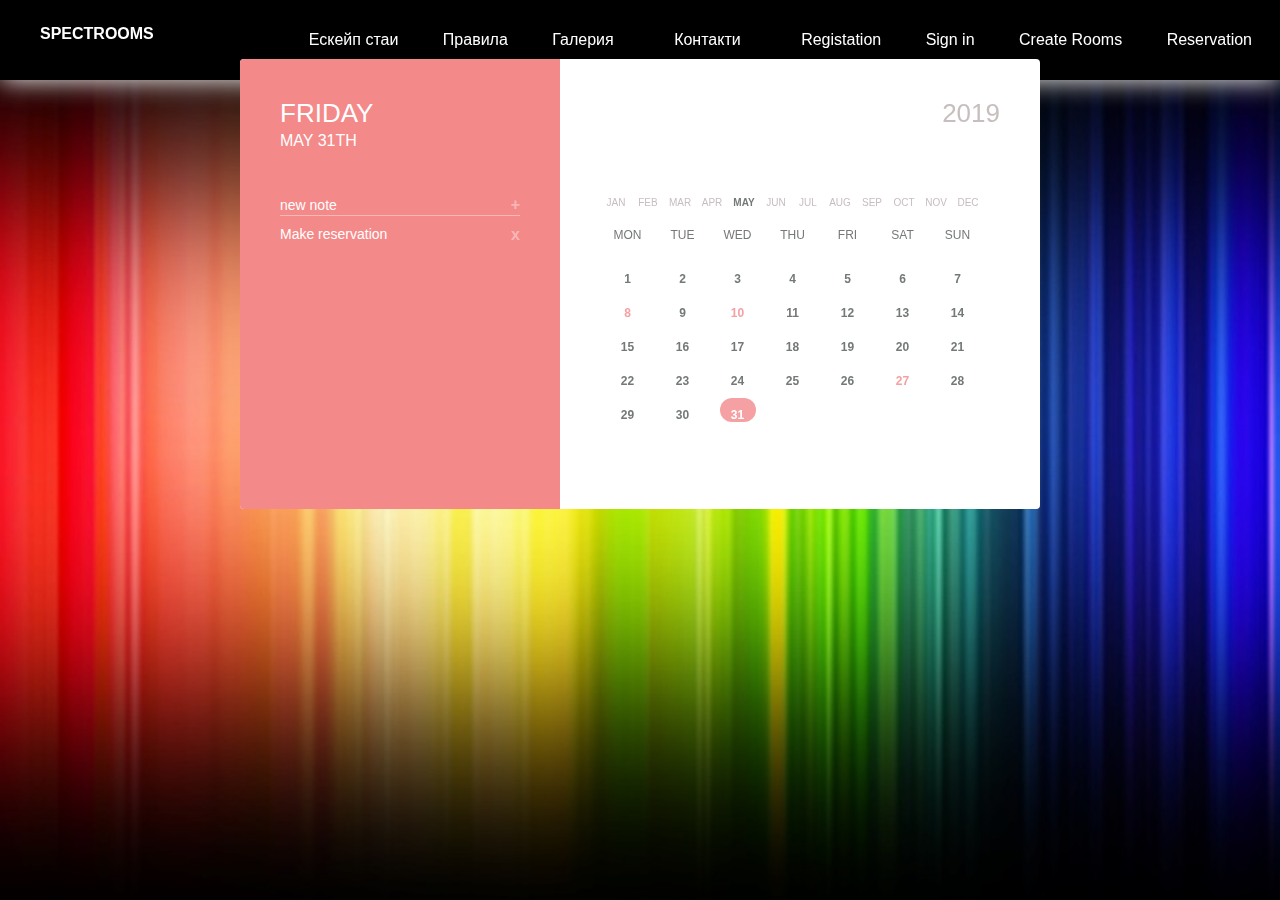
==== final/reservation.html @ c24520bd "new" ====
<!DOCTYPE HTML>
<html>

    <head>

        <meta charset="UTF-8">
        <link rel="stylesheet" href="main.css"/>

        <title>Spectrooms</title>
        <style>
            @import url('https://fonts.googleapis.com/css?family=Shadows+Into+Light');
        </style>
        <meta name="viewport" content="initial-scale=1.0, user-scalable=no">
        <link rel="icon" href="photo/logo_offic.jpg" />
        </head>
        <link href="style.css" rel="stylesheet" type="text/css">
        <link href="calendar.css" rel="stylesheet" type="text/css">
        
        
    <body id="spectroom">
        <header class="spectroom-header">
            <h1> SPECTROOMS </h1>
            <li></li>
            <nav>
                <ul>
                    <li><a href="spectroom.html">Ескейп стаи</a></li>
                    <li><a href="rules.html">Правила</a></li>
                    <li><a href="gallery.html">Галерия</a></li>
                    <li>
                        <div class="dropdown">
                            <button class="dropbtn"> Контакти</button>
                            <div class="dropdown-content">
                            <a href="contacts.html#room66">Room 66</a>
                            <a href="contact_room662.html">Room 66 II</a>
                            <a href="contact_It.html">IT</a>
                            </div>
                        </div>
                    </li>
                    <li>
                      <a href = "register.html"> Registation </a>

                    </li>

                    <li>
                      <a href = "index.html"> Sign in</a>

                    </li>

                    <li>
                      <a href = "create_rooms.html"> Create Rooms</a>

                    </li>

                    <li>
                      <a href="reservation.html">Reservation</a>
                    </li>
                    <!-- <li>
                      <a href = "login2.php"> Sing in</a>

                    </li> -->

                    <!-- <li>
                        <a href = "login.html"> Sign in </a>
                    </li> -->
                </ul>
            </nav>
        </header>

        <br>
        <br>
        <br>
        <br>
        <br>
        <br>
        <br>
        <br>
        <br>
        <br>
        <br>
        <br>
        <br>
        <br>
        <br>
        <br>
        <br>
        <br>
        <br>
        <br>
        <br>
        <br>
        <br>
        <br>
        <br>
        <br>


        <div class="calendar">

			<div class="col leftCol">
				<div class="content">
					<h1 class="date">Friday<span>May 31th</span></h1>
					<div class="notes">
						<p>
							<input type="text" value="" placeholder="new note"/>
							<a href="#" title="Add note" class="addNote animate">+</a>
						</p>
						<ul class="noteList">
							<li>Make reservation<a href="#" title="Remove note" class="removeNote animate">x</a></li>
						</ul>
					</div>
				</div>
			</div>

			<div class="col rightCol">
				<div class="content">
					<h2 class="year">2019</h2>
					<ul class="months">
						<li><a href="#" title="Jan" data-value="1">Jan</a></li>
						<li><a href="#" title="Feb" data-value="2">Feb</a></li>
						<li><a href="#" title="Mar" data-value="3">Mar</a></li>
						<li><a href="#" title="Apr" data-value="4">Apr</a></li>
						<li><a href="#" title="May" data-value="5" class="selected">May</a></li>
						<li><a href="#" title="Jun" data-value="6">Jun</a></li>
						<li><a href="#" title="Jul" data-value="7">Jul</a></li>
						<li><a href="#" title="Aug" data-value="8">Aug</a></li>
						<li><a href="#" title="Sep" data-value="9">Sep</a></li>
						<li><a href="#" title="Oct" data-value="10">Oct</a></li>
						<li><a href="#" title="Nov" data-value="11">Nov</a></li>
						<li><a href="#" title="Dec" data-value="12">Dec</a></li>
					</ul>
					<div class="clearfix"></div>
					<ul class="weekday">
						<li><a href="#" title="Mon" data-value="1">Mon</a></li>
						<li><a href="#" title="Tue" data-value="2">Tue</a></li>
						<li><a href="#" title="Wed" data-value="3">Wed</a></li>
						<li><a href="#" title="Thu" data-value="4">Thu</a></li>
						<li><a href="#" title="Fri" data-value="5">Fri</a></li>
						<li><a href="#" title="Say" data-value="6">Sat</a></li>
						<li><a href="#" title="Sun" data-value="7">Sun</a></li>
					</ul>
					<div class="clearfix"></div>
					<ul class="days">
						<script>
							for( var _i = 1; _i <= 31; _i += 1 ){
								var _addClass = '';
								if( _i === 31 ){ _addClass = ' class="selected"'; }
								
								switch( _i ){
									case 8:
									case 10:
									case 27:
										_addClass = ' class="event"';
									break;
								}

								document.write( '<li><a href="#" title="'+_i+'" data-value="'+_i+'"'+_addClass+'>'+_i+'</a></li>' );
							}
						</script>
					</ul>
					<div class="clearfix"></div>
				</div>
			</div>

			<div class="clearfix"></div>

		</div>
        
    </body>
</html>
---- final/main.css ----
/*body of all htmls*/
body{
    height: 100%;
    background-size: cover;
    font-family: sans-serif;
    margin-top: 80px;
    padding: 30px;
    position: relative;
}

/*backgronds*/
#spectroom{
    background-image: url("photo/spectur.jpg");
    background-size: 100%;
    background-repeat: no-repeat;
}
  
#rules-body{
    background-image: url("photo/back2.jpg");
    background-size: 100%;
  }
  
#container{
    background-color: white; 
}

#contact_it{
    background-image: url("photo/background.jpg");
    background-size: 100%;
}

#contact_66{
    background-image: url("photo/background.jpg");
    background-size: 100%;
}

#contact_room662{
    background-image: url("photo/background.jpg");
    background-size: 100%;
}

#gallery{
    background-image: url("photo/background.jpg");
    background-size: 100%;
}

#organizers{
    background-color: #FFFFFF;
}

/*header*/
.spectroom-header h1 {
    height: 80px;
    margin-left: 40px;
    margin-top: 60px;
    color: white;
    align-items: center;
}

.spectroom-header {
  
    background-color: black;
    position: fixed;
    top: 0;
    left: 0;
    right: 0;
    height: 80px;
    display: flex;
    align-items: center;
    box-shadow: 0 0 25px 0 white;

}
.spectroom-header * {
    right: 0;
    display: inline;
}

.spectroom-header li {
    margin: 20px; 
}

.spectroom-header li a {
    color:white;
    text-decoration: none;
  
  }

/*navigation-bar*/
.spectroom-header nav{
    z-index: 9;
    position: absolute;
    right: 0.5em;
    top: 0;
    height: 80px;
    line-height: 80px;
}

.dropbtn {
    background-color: black;
    color: white;
    font-size: 16px;
    border: none;
    padding: 16px;
}

.dropdown {
    position: relative;
    display: inline-block;
}

.dropdown-content {
    display: none;
    position: absolute;
    background-color: black;
    min-width: 110px;
    z-index: 1;
    color: black;
    box-shadow: 0 0 25px 0 white;
}

.dropdown-content a {
    color: whitesmoke;
    padding: 12px 16px;
    text-decoration: none;
    display: block;
    font-size: 20px;
    font-family: 'Shadows Into Light', cursive;
    text-align: center;
}

.dropdown-content a:hover {
    text-align: center;
    background-color:darkgrey;
}
  
.dropdown:hover .dropdown-content {
    display: block;
}
  
.dropdown:hover .dropbtn {
    background-color: black;
}

/*footer*/

#footer {
    position: absolute;
    left: 0;
    bottom: -10px;
    width: 100%;
    background-color:#1C1C1C;
    color: white;
    text-align: center;
    height: 2.5rem;
}

/*first page css*/

#first-page h1{
    color: black;
    text-align: center;
    font-family:'Courier New', Courier, monospace;
    font-size: 100px;
}
  
#first-page h2{
    color: black;
    text-align: center;
    font-family:'Courier New', Courier, monospace;
    font-size: 40px;
}

#organizers h1{
    text-align: center;
    font-family:'Courier New', Courier, cursive;
    color: black;
    font-size: 40px;    
}

#bold-sp{
    color: #f4511e;
    font-family: 'Shadows Into Light', cursive;   
}

#organizers ul {
    display: table;
    margin: 0 auto;
}

#organizers li {
    display: inline;
    margin: 15px;
    text-align: center;
}


/*first page button*/

.button {
    border-radius: 4px;
    background-color: #f4511e;
    border: none;
    color: #FFFFFF;
    text-align: center;
    align-items: center;
    font-size: 28px;
    padding: 20px;
    width: 200px;
    transition: all 0.5s;
    cursor: pointer;
    margin: 5px;
    position: absolute;
    left: 42%;
    z-index: 0;
}
  
.button span {
    cursor: pointer;
    display: inline-block;
    position: relative;
    transition: 0.5s;
}
  
.button span:after {
    content: '\00bb';
    position: absolute;
    opacity: 0;
    top: 0;
    right: -20px;
    transition: 0.5s;
}
  
.button:hover span {
    padding-right: 50%;
}
  
.button:hover span:after {
    opacity: 1;
    right: 0;
}

/*slide show*/

* {box-sizing: border-box}
body {font-family: Verdana, sans-serif; margin:0}
.mySlides {display: none}
img {vertical-align: middle;}

/* Slideshow container */
.slideshow-container {
  max-width: 100%;
  position: relative;
  margin: auto;
}

/* Next & previous buttons */
.prev, .next {
  cursor: pointer;
  position: absolute;
  top: 50%;
  width: auto;
  padding: 16px;
  margin-top: -22px;
  color: white;
  font-weight: bold;
  font-size: 18px;
  transition: 0.6s ease;
  border-radius: 0 3px 3px 0;
  user-select: none;
}

/* Position the "next button" to the right */
.next {
  right: 0;
  border-radius: 3px 0 0 3px;
}

/* On hover, add a black background color with a little bit see-through */
.prev:hover, .next:hover {
  background-color: rgba(0,0,0,0.8);
}

/* Caption text */
.text {
  color: #f2f2f2;
  font-size: 15px;
  padding: 8px 12px;
  position: absolute;
  bottom: 8px;
  width: 100%;
  text-align: center;
}

/* Number text (1/3 etc) */
.numbertext {
  color: #f2f2f2;
  font-size: 12px;
  padding: 8px 12px;
  position: absolute;
  top: 0;
}

/* The dots/bullets/indicators */
.dot {
  cursor: pointer;
  height: 15px;
  width: 15px;
  margin: 0 2px;
  background-color: #bbb;
  border-radius: 50%;
  display: inline-block;
  transition: background-color 0.6s ease;
}

.active, .dot:hover {
  background-color: #717171;
}

/* Fading animation */
.fade {
  -webkit-animation-name: fade;
  -webkit-animation-duration: 1.5s;
  animation-name: fade;
  animation-duration: 1.5s;
}

@-webkit-keyframes fade {
  from {opacity: .4} 
  to {opacity: 1}
}

@keyframes fade {
  from {opacity: .4} 
  to {opacity: 1}
}

/* On smaller screens, decrease text size */
@media only screen and (max-width: 300px) {
  .prev, .next,.text {font-size: 11px}
}

#container li{
    list-style-type: none;
}

/*rules css*/

.rules h1{
    color: black;
    text-align: center;
    font-size:50px;
  }
  .rules h2{
    color: black;
    text-align: center;
    font-size: 40px;
  }
  
  .rules p{
    color: black;
    text-align: inherit;
    font-size: 20px;
  }

 /*contacts css*/ 

 .contacts h1{
    color: white;
    font-family: 'Shadows Into Light', cursive;
    font-size: 50px;
    text-align: center;
  }
  
  .contacts h2{
    color: yellow;
    text-align: center;
    font-family: 'Shadows Into Light', cursive;
    font-size: 45px;
  }
  
  .contacts p{
    color: white;
    font-family: 'Shadows Into Light', cursive;
    font-size: 28px;
  }
  
  .contacts ul li{
    color: white;
    list-style-type:none;
  }
  
  #map {
    height: 100%;
  }

  /*gallery*/
---- final/style.css ----
* {
  	box-sizing: border-box;
  	font-family: -apple-system, BlinkMacSystemFont, "segoe ui", roboto, oxygen, ubuntu, cantarell, "fira sans", "droid sans", "helvetica neue", Arial, sans-serif;
  	font-size: 16px;
  	-webkit-font-smoothing: antialiased;
  	-moz-osx-font-smoothing: grayscale;
}
body {
  	background-color: #435165;
  	margin: 0;
}
.register {
  	width: 400px;
  	background-color: #ffffff;
  	box-shadow: 0 0 9px 0 rgba(0, 0, 0, 0.3);
  	margin: 100px auto;
}
.register h1 {
  	text-align: center;
  	color: #5b6574;
  	font-size: 24px;
  	padding: 20px 0 20px 0;
  	border-bottom: 1px solid #dee0e4;
}
.register form {
  	display: flex;
  	flex-wrap: wrap;
  	justify-content: center;
  	padding-top: 20px;
}
.register form label {
  	display: flex;
  	justify-content: center;
  	align-items: center;
  	width: 50px;
 	height: 50px;
  	background-color: #3274d6;
  	color: #ffffff;
}
.register form input[type="password"], .register form input[type="text"], .register form input[type="email"] {
  	width: 310px;
  	height: 50px;
  	border: 1px solid #dee0e4;
  	margin-bottom: 20px;
  	padding: 0 15px;
}
.register form input[type="submit"] {
  	width: 100%;
  	padding: 15px;
  	margin-top: 20px;
  	background-color: #3274d6;
 	border: 0;
  	cursor: pointer;
  	font-weight: bold;
  	color: #ffffff;
  	transition: background-color 0.2s;
}
.register form input[type="submit"]:hover {
	background-color: #2868c7;
  	transition: background-color 0.2s;
}
---- final/calendar.css ----
/* not required */
*,:active{
	outline: none;
}
*{
	padding: 0px;
	margin: 0px;
}

body{
	margin: 20px;
	background-color: #EEEDE9;
	-webkit-font-smoothing: antialiased;
	text-rendering: optimizeLegibility;
	font-size: 96.5%;
	font-family: Helvetica, Arial, sans-serif;
}

input{
	font-family: Helvetica, Arial, sans-serif;
}

h1, h2, h3, h4, h5, p{
	margin-bottom: 10px;
}

p{
	line-height: 20px;
}

a{
	text-decoration: none;
	color: #FF462B;
}

.clearfix{
	clear: both;
}

.animate{
	-webkit-transition: all 0.3s ease-in-out;
	-moz-transition: all 0.3s ease-in-out;
	transition: all 0.3s ease-in-out;
}


/* required */
.calendar{
	position: absolute;
	border-radius: 4px;
	overflow: hidden;
	width: 800px;
	height: 450px;
	left: 50%;
	margin-left: -400px;
	margin-top: -225px;
	top: 50%;
	background-color: #ffffff;
	color: #333333;
}

.calendar h1, .calendar h2{
	font-weight: 300;
	font-size: 26px;
	line-height: 28px;
	text-transform: uppercase;
	margin: 0px 0px 20px 0px;
}

.calendar h1 span{
	display: block;
}

.calendar .col{
	position: relative;
	float: left;
	height: 100%;
}

.calendar .col .content{
	padding: 40px;
}

.calendar ul{
	margin: 0px;
}

.calendar ul li{
	list-style: none;
}

.calendar .leftCol{
	width: 40%;
	background-color: #F48989;
}

.calendar .noteList li{
	color: #ffffff;
	margin-bottom: 10px;
}

.calendar .notes p,
.calendar .notes input,
.calendar .noteList li{
	font-weight: 300;
	font-size: 14px;
}

.calendar .notes p{
	border-bottom: solid 1px rgba(255,255,255,0.4);
}

.calendar .notes input{
	background-color: #F48989;
	color: #ffffff;
	border: none;
	width: 200px;
}

.calendar .addNote,
.calendar .removeNote{
	float: right;
	color: rgba(255,255,255,0.4);
	font-weight: bold;
	margin-left: 20px;
}

.calendar .addNote:hover,
.calendar .removeNote:hover{
	color: #ffffff;
}

.calendar .addNote{
	font-size: 16px;
}

.calendar .leftCol h1{
	color: #ffffff;
	margin-bottom: 40px;
}

.calendar .rightCol{
	width: 60%;
}

.calendar .rightCol h2{
	color: #C7BEBE;
	text-align: right;
	margin-bottom: 70px;
}

.calendar .months li,
.calendar .weekday li,
.calendar .days li{
	float: left;
	text-transform: uppercase;
}

.calendar .months li a,
.calendar .weekday li a,
.calendar .days li a{
	display: block;
	color: #747978;
}

.calendar .months li a{
	font-size: 10px;
	color: #C7BEBE;
	text-align: center;
	width: 32px;
	margin-bottom: 20px;
}

.calendar .months li .selected{
	font-weight: bold;
	color: #747978;
}

.calendar .weekday li a{
	width: 55px;
	text-align: center;
	margin-bottom: 20px;
	font-size: 12px;
}

.calendar .days li{
	width: 55px;
}

.calendar .days li a{
	width: 36px;
	height: 24px;
	text-align: center;
	margin: auto auto;
	font-size: 12px;
	font-weight: bold;
	border-radius: 12px;
	margin-bottom: 10px;
	padding-top: 10px;
}


.calendar .days li a:hover{
	background-color: #EEEDE9;
}

.calendar .days li .selected{
	background-color: #F5A1A3!important;
	color: #ffffff;
}

.calendar .days li .event{
	color: #F5A1A3;
}


/* placeholder color */
::-webkit-input-placeholder {color: #ffffff; }
:-moz-placeholder {color: #ffffff; }
::-moz-placeholder {color: #ffffff; }
:-ms-input-placeholder {color: #ffffff; }
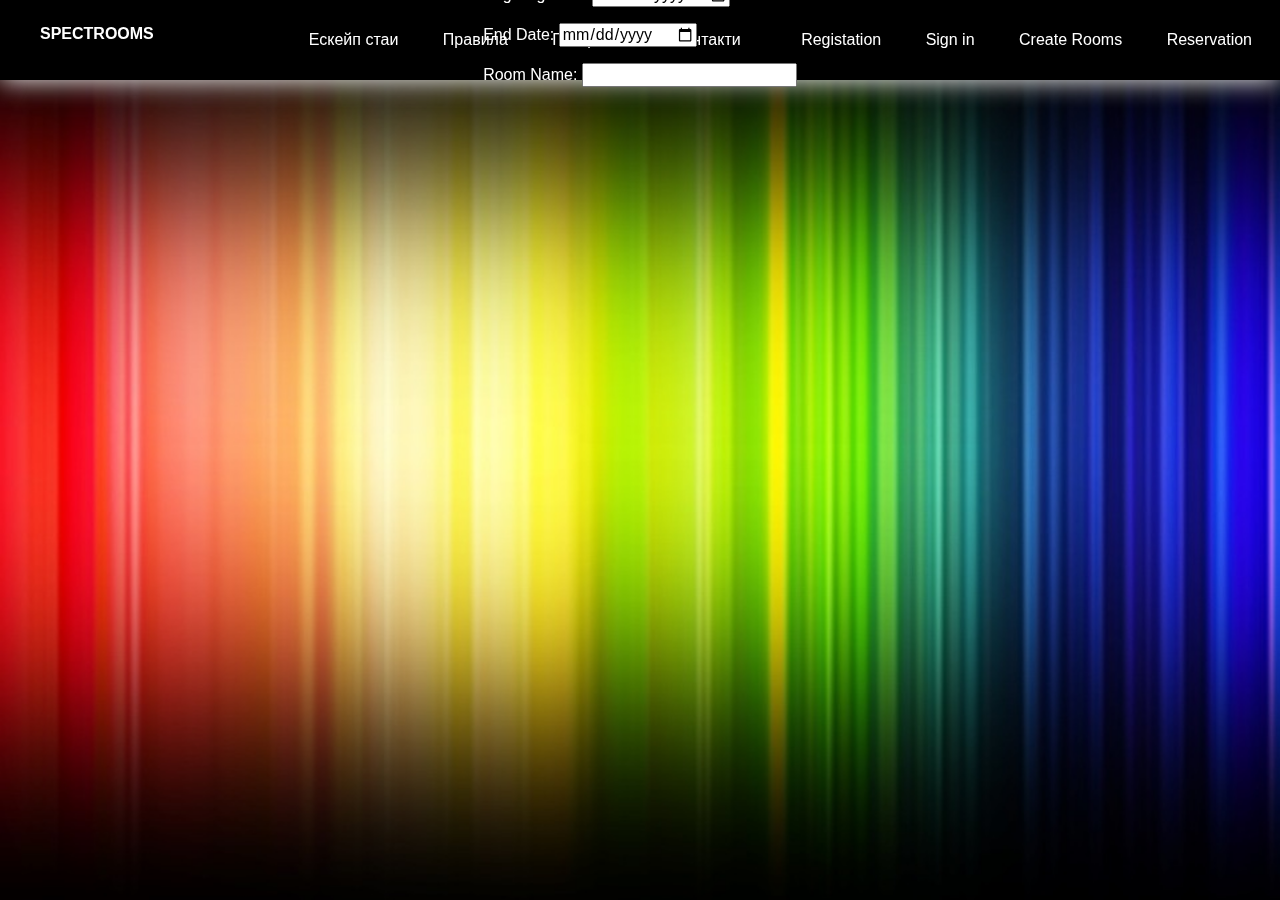
==== commit 533f0aa2: "Change form for making reservations" ====
--- a/final/reservation.html
+++ b/final/reservation.html
@@ -14,9 +14,23 @@
         <link rel="icon" href="photo/logo_offic.jpg" />
         </head>
         <link href="style.css" rel="stylesheet" type="text/css">
-        <link href="calendar.css" rel="stylesheet" type="text/css">
-        
-        
+        <style>
+            .label-text {
+                color: white;
+            }
+            .form {
+                position: relative;
+                display: table;
+                width: 100%;
+            }
+            .submit-form {
+                position: absolute;
+                top: 50%;
+                left: 50%;
+                transform: translate(-50%, -50%);
+            }
+        </style>
+
     <body id="spectroom">
         <header class="spectroom-header">
             <h1> SPECTROOMS </h1>
@@ -65,105 +79,22 @@
                 </ul>
             </nav>
         </header>
-
-        <br>
-        <br>
-        <br>
-        <br>
-        <br>
-        <br>
-        <br>
-        <br>
-        <br>
-        <br>
-        <br>
-        <br>
-        <br>
-        <br>
-        <br>
-        <br>
-        <br>
-        <br>
-        <br>
-        <br>
-        <br>
-        <br>
-        <br>
-        <br>
-        <br>
-        <br>
-
-
-        <div class="calendar">
-
-			<div class="col leftCol">
-				<div class="content">
-					<h1 class="date">Friday<span>May 31th</span></h1>
-					<div class="notes">
-						<p>
-							<input type="text" value="" placeholder="new note"/>
-							<a href="#" title="Add note" class="addNote animate">+</a>
-						</p>
-						<ul class="noteList">
-							<li>Make reservation<a href="#" title="Remove note" class="removeNote animate">x</a></li>
-						</ul>
-					</div>
-				</div>
-			</div>
-
-			<div class="col rightCol">
-				<div class="content">
-					<h2 class="year">2019</h2>
-					<ul class="months">
-						<li><a href="#" title="Jan" data-value="1">Jan</a></li>
-						<li><a href="#" title="Feb" data-value="2">Feb</a></li>
-						<li><a href="#" title="Mar" data-value="3">Mar</a></li>
-						<li><a href="#" title="Apr" data-value="4">Apr</a></li>
-						<li><a href="#" title="May" data-value="5" class="selected">May</a></li>
-						<li><a href="#" title="Jun" data-value="6">Jun</a></li>
-						<li><a href="#" title="Jul" data-value="7">Jul</a></li>
-						<li><a href="#" title="Aug" data-value="8">Aug</a></li>
-						<li><a href="#" title="Sep" data-value="9">Sep</a></li>
-						<li><a href="#" title="Oct" data-value="10">Oct</a></li>
-						<li><a href="#" title="Nov" data-value="11">Nov</a></li>
-						<li><a href="#" title="Dec" data-value="12">Dec</a></li>
-					</ul>
-					<div class="clearfix"></div>
-					<ul class="weekday">
-						<li><a href="#" title="Mon" data-value="1">Mon</a></li>
-						<li><a href="#" title="Tue" data-value="2">Tue</a></li>
-						<li><a href="#" title="Wed" data-value="3">Wed</a></li>
-						<li><a href="#" title="Thu" data-value="4">Thu</a></li>
-						<li><a href="#" title="Fri" data-value="5">Fri</a></li>
-						<li><a href="#" title="Say" data-value="6">Sat</a></li>
-						<li><a href="#" title="Sun" data-value="7">Sun</a></li>
-					</ul>
-					<div class="clearfix"></div>
-					<ul class="days">
-						<script>
-							for( var _i = 1; _i <= 31; _i += 1 ){
-								var _addClass = '';
-								if( _i === 31 ){ _addClass = ' class="selected"'; }
-								
-								switch( _i ){
-									case 8:
-									case 10:
-									case 27:
-										_addClass = ' class="event"';
-									break;
-								}
-
-								document.write( '<li><a href="#" title="'+_i+'" data-value="'+_i+'"'+_addClass+'>'+_i+'</a></li>' );
-							}
-						</script>
-					</ul>
-					<div class="clearfix"></div>
-				</div>
-			</div>
-
-			<div class="clearfix"></div>
-
-		</div>
-        
+        <div class="form">
+            <h1 style="text-transform: uppercase;"></h1>
+            <form action="reservation.php" method="post" class="submit-form">
+                <p>
+                    <label for="BeginDate" class="label-text">Begining Date: </label>
+                    <input type="date" name="BeginDate" id="BeginDate">
+                </p>
+                <p>
+                    <label for="EndDate" class="label-text">End Date: </label>
+                    <input type="date" name="EndDate" id="EndDate">
+                </p>
+                <p>
+                    <label for="RoomName" class="label-text">Room Name: </label>
+                    <input type="text" name="RoomName" id="RoomName">
+                </p>
+            </form>
+        </div>
     </body>
 </html>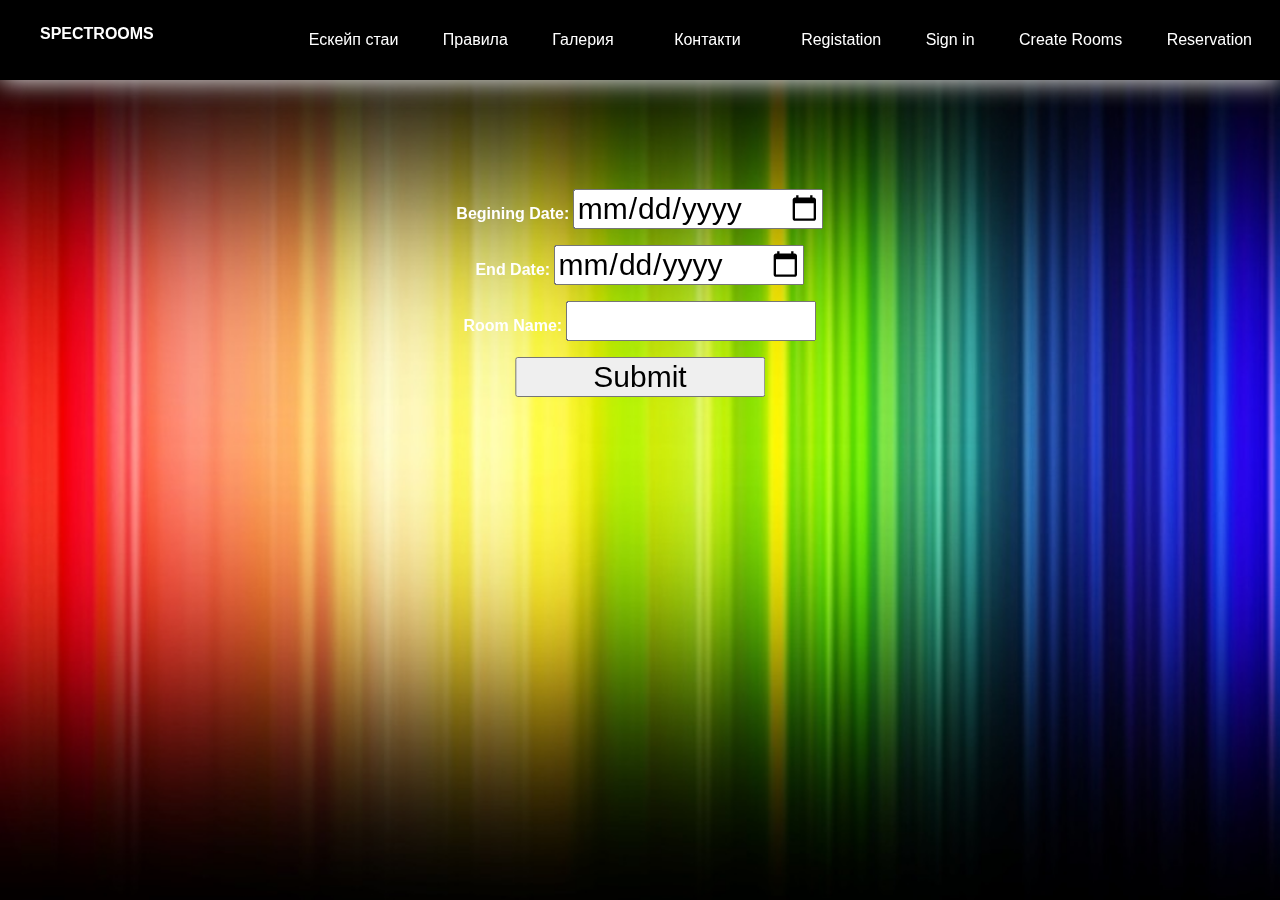
==== commit 7617f3f2: "blabla" ====
--- a/final/reservation.html
+++ b/final/reservation.html
@@ -28,6 +28,22 @@
                 top: 50%;
                 left: 50%;
                 transform: translate(-50%, -50%);
+            }
+
+            p{
+                color: black;
+                font-weight: bold;
+            }
+
+            form{
+                padding-top: 500px;
+                text-align: center;
+                font-size: 30px;
+            }
+            input{
+                width: 250px;
+                height: 40px;
+                font-size: 30px;
             }
         </style>
 
@@ -94,6 +110,8 @@
                     <label for="RoomName" class="label-text">Room Name: </label>
                     <input type="text" name="RoomName" id="RoomName">
                 </p>
+
+                <input type="submit" name= "submit" value="Submit">
             </form>
         </div>
     </body>
